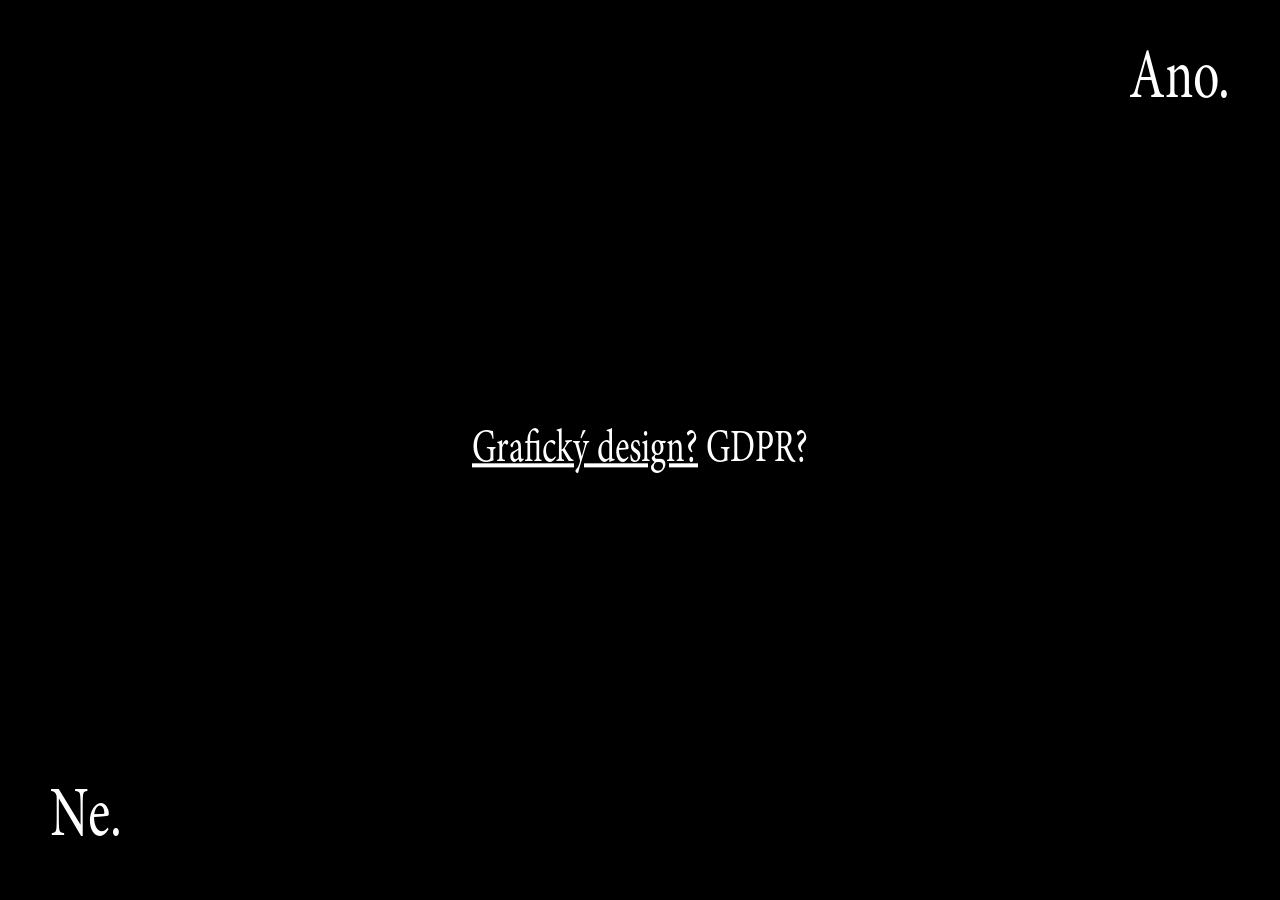
==== index.html @ 07a489c8 "bihb" ====
<!DOCTYPE html>
<html lang="en">

<head>
    <meta charset="UTF-8">
    <meta name="viewport" content="width=device-width, initial-scale=1.0">
    <link rel="stylesheet" href="style.css">
    <title>Document</title>
</head>

<body>
    <div class="container">
        <div class="top-right">
            <a href="1.html">Ano.</a>
        </div>
        <div class="bottom-left">
            <a href="https://www.google.com/">Ne.</a>
        </div>
        <div class="center">
            <span><u>Grafický design?</u> GDPR?</span>
        </div>
    </div>
</body>

</html>
---- style.css ----
@font-face {
    font-family: Minion;
    src: url("res/MinionPro-Regular.otf") format("opentype");
}

* {
    font-family: Minion;
    margin: 0;
    padding: 0;
    color: white;
    background: black;
    box-sizing: border-box; 
}

:root {
    --question-font-size: 52px;
    --answer-font-size: 34px;
}

html, body {
    width: 100%;
    height: 100%;
    overflow: hidden;
}

body {
    padding: 50px;
}

p,
a,
span {
    display: inline-block;
    transform: scale(1, 1.35);
    text-decoration: none;
}

.container {
    display: grid;
    grid-template-columns: 0.3fr 1fr 0.3fr;
    grid-template-rows: repeat(3, 1fr);
    grid-column-gap: 4px;
    grid-row-gap: 4px;
    width: 100%;
    height: 100%;
}

.top-left {
    grid-area: 1 / 1 / 2 / 2;
    font-size: var(--question-font-size);
    justify-self: start;
    align-self: start;
}

.top-right {
    grid-area: 1 / 3 / 2 / 4;
    font-size: var(--question-font-size);
    justify-self: end;
    align-self: start;
}

.bottom-left {
    grid-area: 3 / 1 / 4 / 2;
    font-size: var(--question-font-size);
    justify-self: start;
    align-self: end;
}

.bottom-right {
    grid-area: 3 / 3 / 4 / 4;
    font-size: var(--question-font-size);
    justify-self: end;
    align-self: end;
}

.center {
    grid-area: 2 / 2 / 3 / 3;
    font-size: var(--answer-font-size);
    text-align: center;
    align-self: center;
}
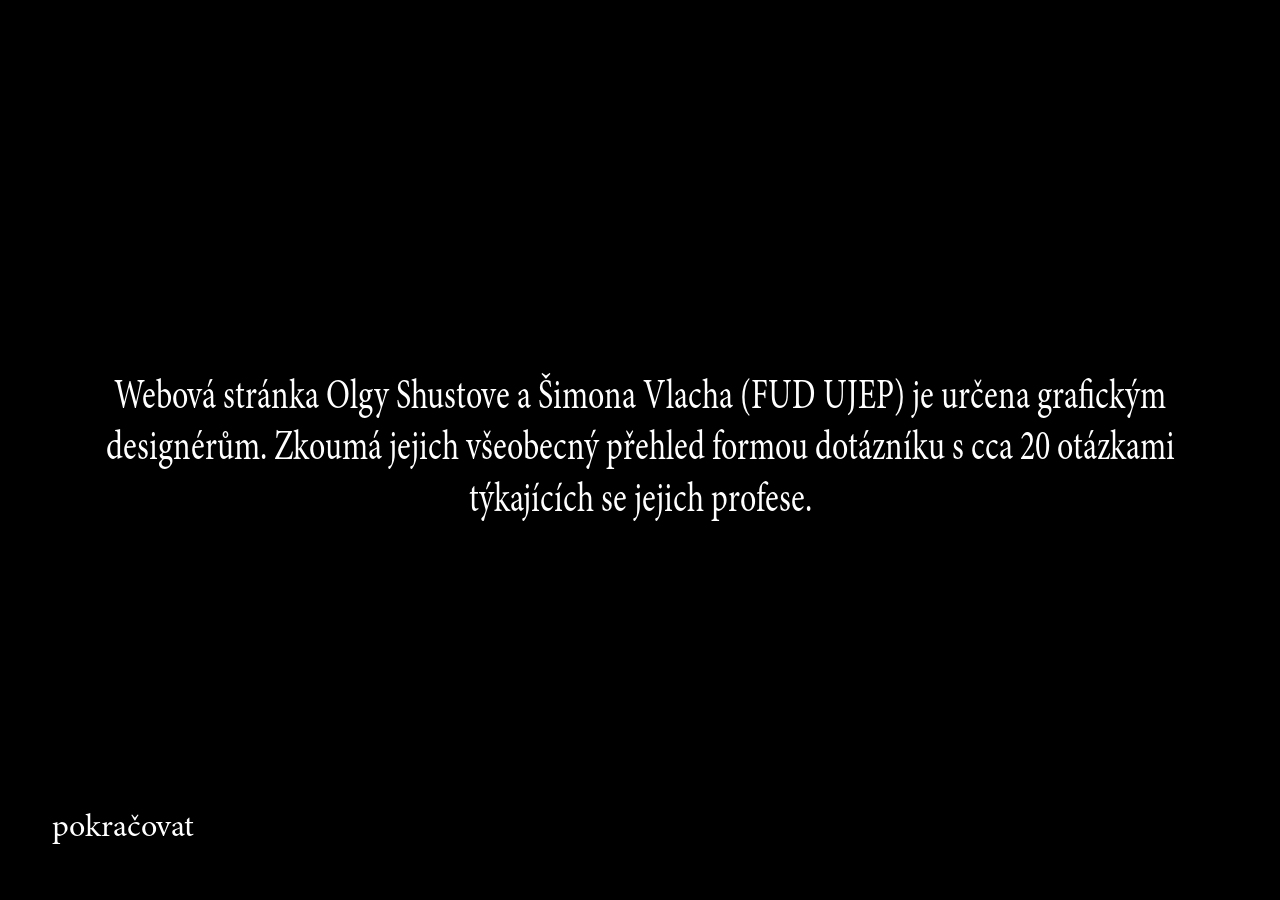
==== commit 6c22bd8b: "JS" ====
--- a/index.html
+++ b/index.html
@@ -1,25 +1 @@
-<!DOCTYPE html>
-<html lang="en">
-
-<head>
-    <meta charset="UTF-8">
-    <meta name="viewport" content="width=device-width, initial-scale=1.0">
-    <link rel="stylesheet" href="style.css">
-    <title>Document</title>
-</head>
-
-<body>
-    <div class="container">
-        <div class="top-right">
-            <a href="1.html">Ano.</a>
-        </div>
-        <div class="bottom-left">
-            <a href="https://www.google.com/">Ne.</a>
-        </div>
-        <div class="center">
-            <span><u>Grafický design?</u> GDPR?</span>
-        </div>
-    </div>
-</body>
-
-</html>+<!doctype html><html lang="en"><head><meta charset="UTF-8"><meta name="viewport" content="width=device-width,initial-scale=1"><script defer="defer" src="bundle.js"></script></head><body><div id="root-container"><canvas id="canvas"></canvas><img id="background-img"><div class="container"><div class="center"><span id="question"></span></div><div class="top-right"><a class="answer" id="answer-top-right"></a></div><div class="top-left"><a class="answer" id="answer-top-left"></a></div><div class="bottom-left"><a class="answer" id="answer-bottom-left"></a></div><div class="bottom-right"><a class="answer" id="answer-bottom-right"></a></div></div></div></body></html>
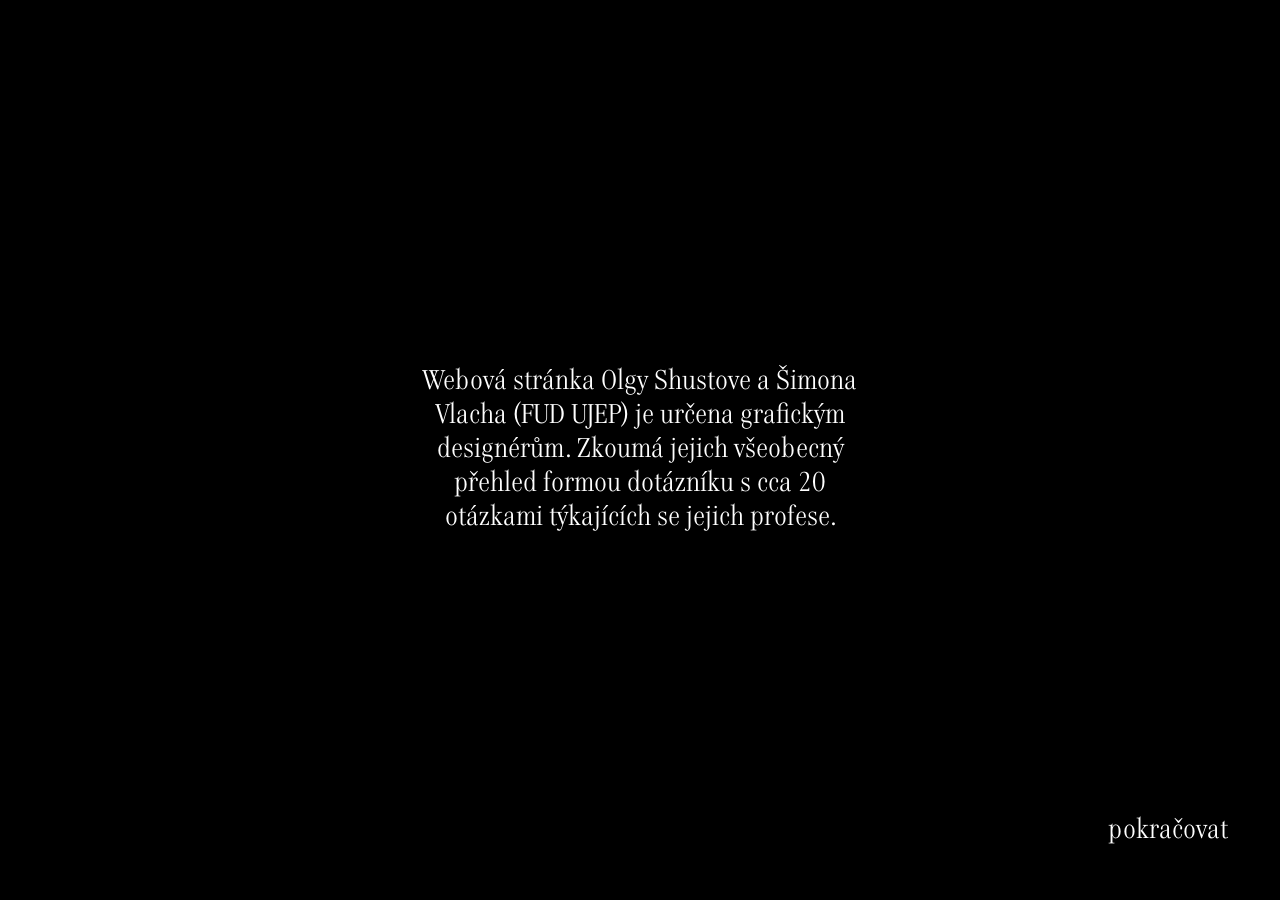
==== commit 6d8d4389: "Congrats" ====
--- a/index.html
+++ b/index.html
@@ -1 +1 @@
-<!doctype html><html lang="en"><head><meta charset="UTF-8"><meta name="viewport" content="width=device-width,initial-scale=1"><script defer="defer" src="bundle.js"></script></head><body><div id="root-container"><canvas id="canvas"></canvas><img id="background-img"><div class="container"><div class="center"><span id="question"></span></div><div class="top-right"><a class="answer" id="answer-top-right"></a></div><div class="top-left"><a class="answer" id="answer-top-left"></a></div><div class="bottom-left"><a class="answer" id="answer-bottom-left"></a></div><div class="bottom-right"><a class="answer" id="answer-bottom-right"></a></div></div></div></body></html>+<!doctype html><html lang="en"><head><meta charset="UTF-8"><meta name="viewport" content="width=device-width,initial-scale=1"><script defer="defer" src="bundle.js"></script></head><body><div id="root-container"><canvas id="canvas"></canvas><img id="background-img"><div class="container"><div class="center"><span id="question"></span></div><div class="top-right"><a class="answer" id="answer-top-right"></a></div><div class="top-left"><a class="answer" id="answer-top-left"></a></div><div class="bottom-left"><a class="answer" id="answer-bottom-left"></a></div><div class="bottom-right"><a class="answer" id="answer-bottom-right"></a></div></div><div id="offer"><span class="title">!!!!Gratulujeme!!!!<br>Jste 999 999. navstevnik!</span> <span class="text1">Z duvodu omezené nabidky bude vas darek rezervovan pouze po dobu nasledujicich <span class="countdown"></span> sekund.</span> <span class="text2">Pokud si svuj darek nevyzvednete do teto doby, obdrzi ho dalsi uzivatel.</span> <span class="text3">as darek si muzete vyzvednout kliknutim na tlacitko niz zde.</span><div class="btn">Chci dárek</div><img class="image" src="public/img/cong.png" alt="confetti"></div></div></body></html>
